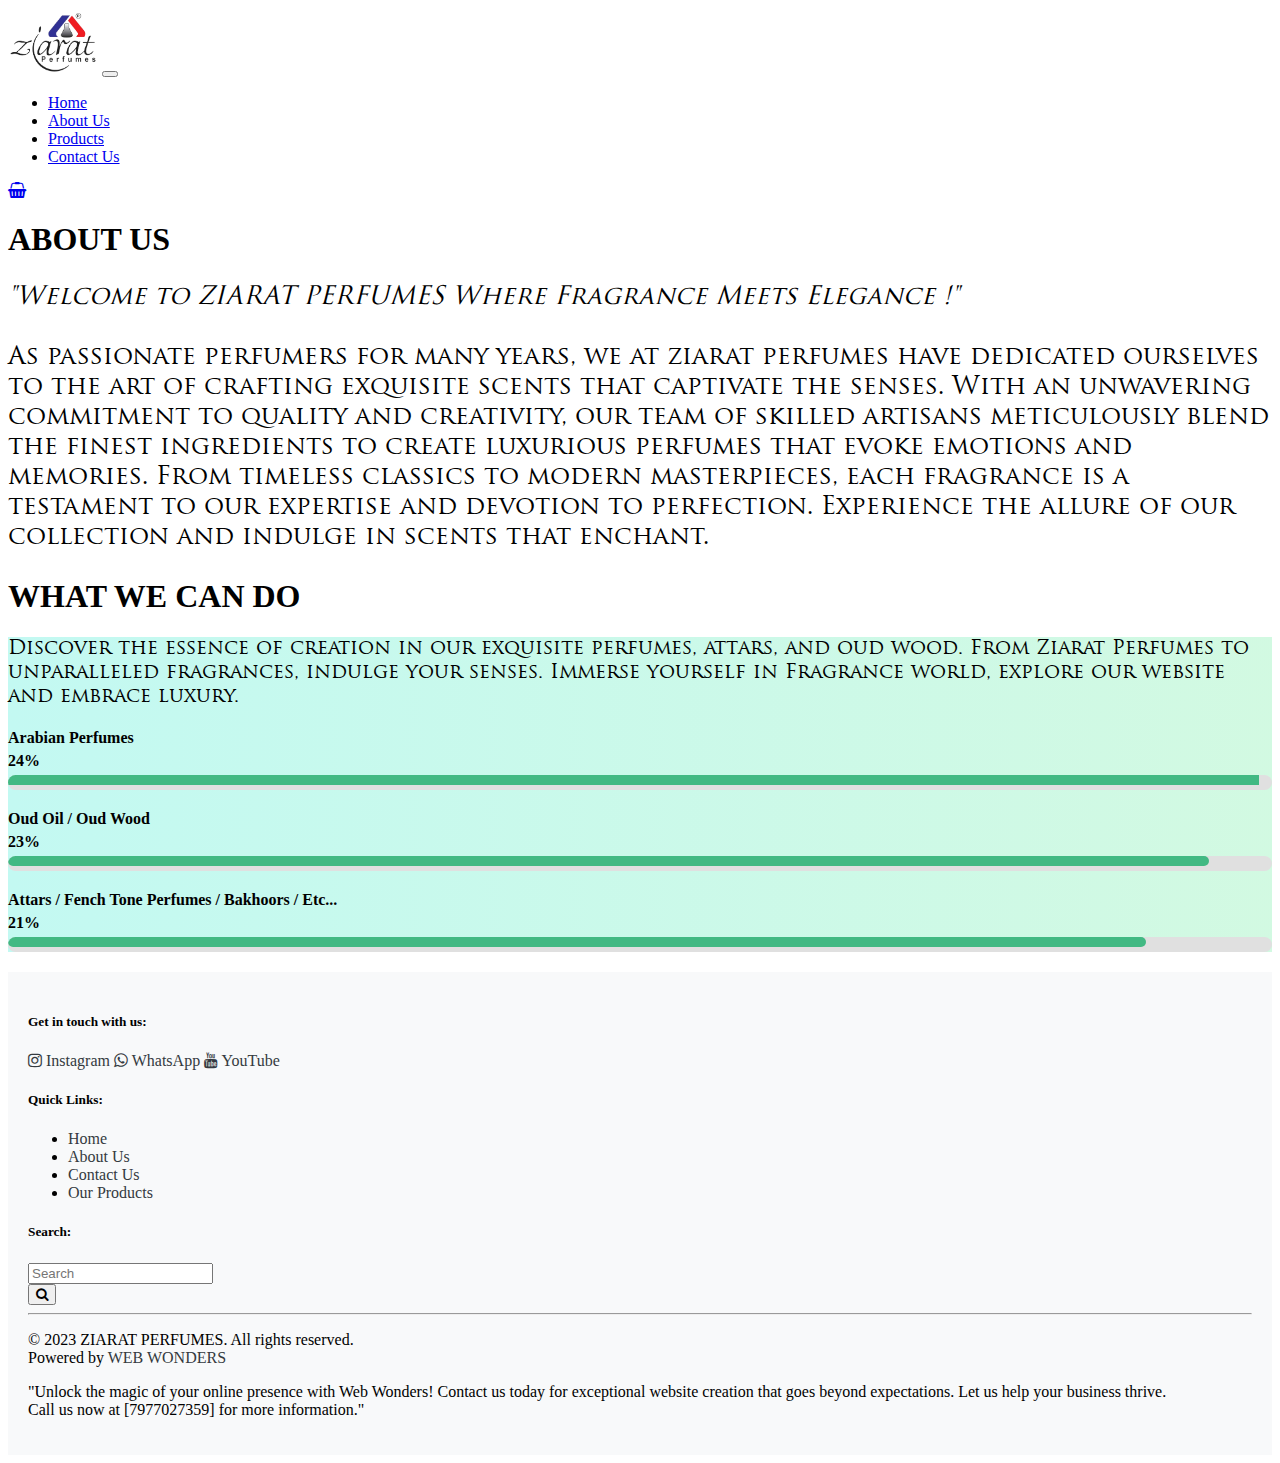
==== about-us.html @ c22915c9 "about us" ====
<!doctype html>
<html lang="en">

<head>
    <meta charset="utf-8">
    <meta name="viewport" content="width=device-width, initial-scale=1">
    <title>ABOUT US</title>
    <link href="https://cdn.jsdelivr.net/npm/bootstrap@5.2.3/dist/css/bootstrap.min.css" rel="stylesheet"
        integrity="sha384-rbsA2VBKQhggwzxH7pPCaAqO46MgnOM80zW1RWuH61DGLwZJEdK2Kadq2F9CUG65" crossorigin="anonymous">
    <link href="https://fonts.cdnfonts.com/css/trajan-pro" rel="stylesheet">
    <link rel="stylesheet" href="style-two.css">
    <link rel="stylesheet" href="style.css">

    <link rel="stylesheet" href="https://cdnjs.cloudflare.com/ajax/libs/font-awesome/4.7.0/css/font-awesome.min.css">
    <link rel="stylesheet" href="https://cdnjs.cloudflare.com/ajax/libs/animate.css/4.1.1/animate.min.css">
</head>

<body>

    <section class="container navbar-sec">
        <div class="navbar">
            <nav class="navbar navbar-expand-lg w-100">
                <div class="container-fluid">
                    <a class="navbar-brand" href="#"><img class="logo img-fluid" src="images/logo.png" alt="logo"></a>
                    <button class="navbar-toggler" type="button" data-bs-toggle="collapse" data-bs-target="#navbarText"
                        aria-controls="navbarText" aria-expanded="false" aria-label="Toggle navigation">
                        <span class="navbar-toggler-icon"></span>
                    </button>
                    <div class="collapse navbar-collapse" id="navbarText">
                        <ul class="navbar-nav me-auto mb-2 mx-auto mb-lg-0">
                            <li class="nav-item">
                                <a class="nav-link active mx-2" href="index.html">Home</a>
                            </li>
                            <li class="nav-item">
                                <a class="nav-link mx-2" href="about-us.html">About Us</a>
                            </li>
                            <li class="nav-item">
                                <a class="nav-link mx-2" href="#">Products</a>
                            </li>
                            <li class="nav-item">
                                <a class="nav-link mx-2" href="#">Contact Us</a>
                            </li>
                        </ul>
                        <span class="nav-item">
                            <a class="nav-link mx-0" href="#"> <i class="fa fa-shopping-basket"
                                    aria-hidden="true"></i></a>
                        </span>
                    </div>
                </div>
            </nav>
        </div>
    </section>


    <section class="container-fluid">
        <div class="about-us">
            <h1 class="title-abt text-center my-4">
                ABOUT US
            </h1>
            <div class="row g-0 bg-light">
                <div class="col-lg-12 ">
                    <p class="text-center about-us-text mx-5 pt-4">
                        <span class="tag-about-us"><i>"Welcome to ZIARAT PERFUMES Where Fragrance Meets Elegance
                                !"</i></span>
                        <br> <br>
                        As passionate perfumers for many years, we at ziarat perfumes have dedicated ourselves to
                        the art of crafting exquisite scents that captivate the senses. With an unwavering commitment to
                        quality and creativity, our team of skilled artisans meticulously blend the finest ingredients
                        to create luxurious perfumes that evoke emotions and memories. From timeless classics to modern
                        masterpieces, each fragrance is a testament to our expertise and devotion to perfection.
                        Experience the allure of our collection and indulge in scents that enchant.
                    </p>
                </div>
            </div>
    </section>

    <section class="container-fluid">
        <div class="what-we-sec">
            <h1 class="title-abt text-center my-4">WHAT WE CAN DO</h1>

            <div class="row">
                <div class="col-lg-12 phrase-2">
                    <p class="what-phrase mx-5 text-center mt-4">Discover the essence of creation in our exquisite
                        perfumes,
                        attars, and
                        oud wood. From Ziarat
                        Perfumes to unparalleled fragrances, indulge your senses. Immerse yourself in Fragrance
                        world, explore our website and embrace luxury.</p>
                    <div class="product mx-5">
                        <div class="d-flex justify-content-between">
                            <div class="product-name">Arabian Perfumes </div>
                            <div class="product-name number" id="targetNumber">0</div>

                        </div>
                        <div class="progress-bar">
                            <div class="progress" style="width: 99%;"></div>
                        </div>
                    </div>

                    <div class="product mx-5">
                        <div class="d-flex justify-content-between">
                            <div class="product-name">Oud Oil / Oud Wood </div>
                            <div class="product-name number-2" id="targetNumber-2">0</div>

                        </div>
                        <div class="progress-bar">
                            <div class="progress-2" style="width: 95%;"></div>
                        </div>
                    </div>

                    <div class="product mx-5">
                        <div class="d-flex justify-content-between">
                            <div class="product-name">Attars / Fench Tone Perfumes / Bakhoors / Etc... </div>
                            <div class="product-name number-3" id="targetNumber-3">0</div>

                        </div>
                        <div class="progress-bar">
                            <div class="progress-3" style="width: 90%;"></div>
                        </div>
                    </div>

                </div>
            </div>
        </div>
    </section>





    <footer class="footer bg-black text-white">
        <div class="container">
            <div class="row g-0 ">
                <div class="col-md-4">
                    <h5>Get in touch with us:</h5>
                    <a href="#" class="text-white mx-1"><i class="fa fa-instagram"></i> Instagram</a>
                    <a href="#" class="text-white mx-1"><i class="fa fa-whatsapp"></i> WhatsApp</a>
                    <a href="#" class="text-white mx-1"><i class="fa fa-youtube"></i> YouTube</a>
                </div>
                <div class="col-md-4">
                    <h5>Quick Links:</h5>
                    <ul class="list-unstyled">
                        <li><a class="text-white" href="index.html">Home</a></li>
                        <li><a class="text-white" href="about-us.html">About Us</a></li>
                        <li><a class="text-white" href="#">Contact Us</a></li>
                        <li><a class="text-white" href="#">Our Products</a></li>
                    </ul>
                </div>
                <div class="col-md-4">
                    <h5>Search:</h5>
                    <form>
                        <div class="input-group">
                            <input type="text" class="form-control" placeholder="Search">
                            <div class="input-group-append">
                                <button class="btn btn-outline-secondary" type="button">
                                    <i class="fa fa-search"></i>
                                </button>
                            </div>
                        </div>
                    </form>
                </div>
            </div>
            <hr>
            <div class="text-center">
                <p>&copy; 2023 ZIARAT PERFUMES. All rights reserved. <br> Powered by <a
                        href="https://meghanihamza.netlify.app/" class="text-success">WEB WONDERS</a></p>
                <p>"Unlock the magic of your online presence with Web Wonders! Contact us today for exceptional website
                    creation that goes beyond expectations. Let us help your business thrive. <br> Call us now at
                    [7977027359] for more information."</p>
            </div>
        </div>
    </footer>

    <script src="https://cdn.jsdelivr.net/npm/bootstrap@5.2.3/dist/js/bootstrap.bundle.min.js"
        integrity="sha384-kenU1KFdBIe4zVF0s0G1M5b4hcpxyD9F7jL+jjXkk+Q2h455rYXK/7HAuoJl+0I4"
        crossorigin="anonymous"></script>
    <script src="https://cdnjs.cloudflare.com/ajax/libs/jquery/3.6.0/jquery.min.js"
        integrity="sha512-894YE6QWD5I59HgZOGReFYm4dnWc1Qt5NtvYSaNcOP+u1T9qYdvdihz0PPSiiqn/+/3e7Jo4EaG7TubfWGUrMQ=="
        crossorigin="anonymous" referrerpolicy="no-referrer"></script>

    <script>
        $(document).ready(function () {
            var target = 99; // The target number (change as needed)
            var duration = 3000; // Animation duration in milliseconds

            $({ countNum: parseInt($('#targetNumber').text()) }).animate(
                { countNum: target },
                {
                    duration: duration,
                    easing: 'linear',
                    step: function () {
                        $('#targetNumber').text(Math.floor(this.countNum) + '%');
                    },
                    complete: function () {
                        $('#targetNumber').text(target + '%');
                    }
                }
            );
        });

        $(document).ready(function () {
            var target = 95; // The target number (change as needed)
            var duration = 3000; // Animation duration in milliseconds

            $({ countNum: parseInt($('#targetNumber-2').text()) }).animate(
                { countNum: target },
                {
                    duration: duration,
                    easing: 'linear',
                    step: function () {
                        $('#targetNumber-2').text(Math.floor(this.countNum) + '%');
                    },
                    complete: function () {
                        $('#targetNumber-2').text(target + '%');
                    }
                }
            );
        });

        $(document).ready(function () {
            var target = 90; // The target number (change as needed)
            var duration = 3000; // Animation duration in milliseconds

            $({ countNum: parseInt($('#targetNumber-3').text()) }).animate(
                { countNum: target },
                {
                    duration: duration,
                    easing: 'linear',
                    step: function () {
                        $('#targetNumber-3').text(Math.floor(this.countNum) + '%');
                    },
                    complete: function () {
                        $('#targetNumber-3').text(target + '%');
                    }
                }
            );
        });
    </script>

</body>
---- style-two.css ----
@font-face {
    font-family: "ChocolateBoxDecorative Regular";
    src: local("ChocolateBoxDecorative Regular"), url("fonts/C_BOX_D.woff") format("woff");
  }

  @font-face {
    font-family: 'Trajan Pro Regular';
    font-style: normal;
    font-weight: normal;
    src: local('Trajan Pro Regular'), url('fonts/TrajanPro-Regular.woff') format('woff');
  }


.about-us-text{

    font-family: 'Trajan Pro Regular';
    font-size: 25px;
}

.what-phrase{
    font-family: 'Trajan Pro Regular';
    font-size: 20px;
}

.phrase-2{
        background: linear-gradient(270deg, #fffab1, #c3f9f2);
        background-size: 400% 400%;
        -webkit-animation: AnimationName 30s ease infinite;
        -moz-animation: AnimationName 30s ease infinite;
        -o-animation: AnimationName 30s ease infinite;
        animation: AnimationName 30s ease infinite;
    }
    @-webkit-keyframes AnimationName {
        0%{background-position:0% 50%}
        50%{background-position:100% 50%}
        100%{background-position:0% 50%}
    }
    @-moz-keyframes AnimationName {
        0%{background-position:0% 50%}
        50%{background-position:100% 50%}
        100%{background-position:0% 50%}
    }
    @-o-keyframes AnimationName {
        0%{background-position:0% 50%}
        50%{background-position:100% 50%}
        100%{background-position:0% 50%}
    }
    @keyframes AnimationName {
        0%{background-position:0% 50%}
        50%{background-position:100% 50%}
        100%{background-position:0% 50%}
    }

.title-abt{
    font-family: fantasy;
}

.product {
    margin-bottom: 20px;
  }
  
  .product-name {
    font-weight: bold;
    margin-bottom: 5px;
  }
  
  .progress-bar {
    background-color: #e0e0e0;
    height: 15px;
    border-radius: 10px;
    overflow: hidden;
  }
  
  .progress {
    background-color: #42b983;
    height: 70%;
    width: 0;
    animation: progressAnimation 3s ease-out;
  }
  
  @keyframes progressAnimation {
    0% {
      width: 0;
    }
    100% {
      width: 99%;
    }
  }

  .progress-2 {
    background-color: #42b983;
    height: 70%;
    width: 0;
    animation: progressAnimation-2 3s ease-out;
    border-radius: 5px;
  }

  @keyframes progressAnimation-2 {
    0% {
      width: 0;
    }
    100% {
      width: 95%;
    }
  }


  .progress-3 {
    background-color: #42b983;
    height: 70%;
    width: 0;
    animation: progressAnimation-3 3s ease-out;
    border-radius: 5px;
  }

  @keyframes progressAnimation-3 {
    0% {
      width: 0;
    }
    100% {
      width: 90%;
    }
  }


  @media only screen  and (max-width: 790px) {
    .about-us-text {
        font-size: 14px;
    }

    .what-phrase{
        font-size: 14px;
    }
  }
---- style.css ----
@import url('https://fonts.cdnfonts.com/css/trajan-pro');

.logo{
    width: 10vh;
}

@font-face {
    font-family: "ChocolateBoxDecorative Regular";
    src: local("ChocolateBoxDecorative Regular"), url("fonts/C_BOX_D.woff") format("woff");
  }

  @font-face {
    font-family: 'Trajan Pro Regular';
    font-style: normal;
    font-weight: normal;
    src: local('Trajan Pro Regular'), url('fonts/TrajanPro-Regular.woff') format('woff');
  }

.bg-img{
    background-image: url("images/banner-img.jpg");
  background-repeat: no-repeat;
  background-position: center;
  background-size: cover;
  height: 70vh;
  width: auto;
}

.bg-img-2{
  background-image: url("images/bannae-img-2.jpg");
background-repeat: no-repeat;
background-position: center;
background-size: cover;
height: 70vh;
width: auto;
}

.bg-img-3{
  background-image: url("images/bg-img-3.jpg");
background-repeat: no-repeat;
background-position: center;
background-size: cover;
height: 70vh;
width: auto;
}


/* .bg-img-collection{
  background-image: url("images/bg-4.jpg");
  background-repeat: no-repeat;
  background-position: center;
  background-size: cover;
  height: 70vh;
width: 201vh;
} */

.perfumes-slogan,.perfumes-slogan-arrow{
    color: rgb(174, 0, 255);
    padding-top: 25vh;
    font-family: "ChocolateBoxDecorative Regular";
    font-weight: bold;
    font-size: 4vh;
    text-align: justify;
}

.text-collection{
  font-family: "ChocolateBoxDecorative Regular";
  font-size: 34.5px;
text-align: center;
color:rgb(24, 0, 182);
}

.btn-view-collection{
  font-size: 18px;
  font-family: "Trajan Pro Regular";
}

.img-collection-2{
  height: 338px;
  width: 633px;
  /* border: 5px solid blue; */
}

.card-collection{
  background-color:#00b8f5;
  width:auto;
  height: 338px;

}

/* 
.perfumes-slogan-2,.perfumes-slogan-arrow{
margin-left: 170px;

  } */

.perfumes-slogan-arrow{
    padding-top: 1vh;
    color: rgb(0, 130, 144);
    font-size: 3vh;
    /* margin-left: 250px; */

    
  }

  .perfumes-slogan-two,.perfumes-slogan-arrow-2{
    color: rgb(0, 93, 126);
    padding-top: 25vh;
    font-family: "ChocolateBoxDecorative Regular";
    font-weight: bold;
    font-size: 4vh;
    /* margin-left: 5px; */
    /* text-align: center; */
}

/* .perfumes-slogan-2-1,.perfumes-slogan-arrow-2{
  margin-left: 5px;

  } */

.perfumes-slogan-arrow-2{
    padding-top: 1vh;
    color: rgb(46, 0, 144);
    font-size: 3vh;
    /* margin-left: 250px; */
}

.perfumes-slogan-three{
color: rgb(0 126 38);
  padding-top :12vh;
  font-family: "ChocolateBoxDecorative Regular";
  font-weight: bold;
  font-size: 25px;
  font-size: 3vh;

  /* margin-left: 5px; */
  /* padding-right: 80px; */
  /* text-align: center; */
}

.perfumes-slogan-arrow-3{
  padding-top: 1vh;
  color:rgb(107, 61, 1) ;
  font-size: 3vh;
  /* margin-left: 250px; */
  font-family: "ChocolateBoxDecorative Regular";
  font-weight: bold;

  
}

.perfume-img-1{
  width:51vh;
}

.perfume-img-2{
  width:51vh;
}

.collection-text{
  font-family: "Trajan Pro Regular";
  text-decoration: solid;
  font-size: 29px;
  text-align: center;       
  /* margin-top: 18px;*/
  color: blueviolet;
}

.collection-text-2{
  font-family: "Trajan Pro Regular";
  text-decoration: solid;
  font-size: 22px;
  text-align: center;       
  /* margin-top: 18px;*/
 color: burlywood;
}

.bakhoor-image{
  width:51vh;

}

.cards-sec-2{
  padding: 0px;
}

.card-perfume{
  background-color: rgb(66, 255, 236);
  height: 254px;
  width: 51vh;
}

.card-perfume-2{
  background-color: rgb(123, 66, 255);
  width: 379px; height: 254px;
}

.text-brands{
  font-size: 35px;
  text-align: center;
  color: rgb(0, 14, 39);
  margin-top: 25px;
  font-family:'Gill Sans', 'Gill Sans MT', Calibri, 'Trebuchet MS', sans-serif;
  margin-top: 20px;
  margin-bottom: 20px;
}

.text-arabic-brand{
  font-size: 35px;
  text-align: center;
  color: rgb(0, 14, 39);
  margin-top: 25px;
  font-family:'Gill Sans', 'Gill Sans MT', Calibri, 'Trebuchet MS', sans-serif;
  margin-top: 30px;
  margin-bottom: 20px;
}

.brand-logo-1,.brand-logo-2{
  width: 30vh;
  border-image: linear-gradient(#d43cf6, #ff8800) 30;
  border-width: 4px;
  border-style: solid;
  height: 226px;
  padding: 10px;
}

.brand-logo-3{
  width: 30vh;
  border-image: linear-gradient(#d43cf6, #ff8800) 30;
  border-width: 4px;
  border-style: solid;
  padding: 10px;
}


.product-card {
  width: 284px;
  position: relative;
}

.card-product-body{
  height: 400px;
  background: linear-gradient(-45deg, #8d2dfb, #33eb98, rgb(241, 248, 144), #f6bb83);
	background-size: 400% 400%;
	animation: gradient 15s ease infinite;
}

@keyframes gradient {
	0% {
		background-position: 0% 50%;
	}
	50% {
		background-position: 100% 50%;
	}
	100% {
		background-position: 0% 50%;
	}
}
  

.lailatul-ziarat-card{
  height: 400px;
	background: linear-gradient(-45deg, #22eb9e, #f190b6, #a8e8ff, #adffec);
	background-size: 400% 400%;
	animation: gradient 15s ease infinite;
}


@keyframes gradient {
	0% {
		background-position: 0% 50%;
	}
	50% {
		background-position: 100% 50%;
	}
	100% {
		background-position: 0% 50%;
	}
}


.oud-kalakasi{
  height: 400px;
  background: linear-gradient(-45deg, #fff374, #b7f190, #ffa9a8, #ffadca);
	background-size: 400% 400%;
	animation: gradient 15s ease infinite;
}

.shaikha-card{
  height: 400px;
  background: linear-gradient(-45deg, #ff6f6f, #90a5f1, #db3ae09c, #fb6464);
	background-size: 400% 400%;
	animation: gradient 15s ease infinite;
}

.product-card .card-img {
  position: absolute;
  top: 205px;
  left: 7%;
  width: 240px;
  height: 30vh;
}

.arabic-title{
  font-family:system-ui, -apple-system, BlinkMacSystemFont, 'Segoe UI', Roboto, Oxygen, Ubuntu, Cantarell, 'Open Sans', 'Helvetica Neue', sans-serif;
  color: #009797;
}

.title-salamah{
font-family:Impact, Haettenschweiler, 'Arial Narrow Bold', sans-serif;
font-size: 25px;
color: rgb(0, 95, 71);
}

.lailat-title{
  font-family:Impact, Haettenschweiler, 'Arial Narrow Bold', sans-serif;
  font-size: 25px;
  color: rgb(0, 51, 95);
}

.shaikha-title{
  font-family:Impact, Haettenschweiler, 'Arial Narrow Bold', sans-serif;
  font-size: 25px;
  color: rgb(60, 0, 82);
}

.arabic-shaikha{
  font-family:system-ui, -apple-system, BlinkMacSystemFont, 'Segoe UI', Roboto, Oxygen, Ubuntu, Cantarell, 'Open Sans', 'Helvetica Neue', sans-serif;
 color:rgb(38, 0, 41);
}

.kalakasi-title{
  font-family:Impact, Haettenschweiler, 'Arial Narrow Bold', sans-serif;
  font-size: 25px;
  color: rgb(124, 34, 34);
}
 
.kalakasi-arabic{
  font-family:system-ui, -apple-system, BlinkMacSystemFont, 'Segoe UI', Roboto, Oxygen, Ubuntu, Cantarell, 'Open Sans', 'Helvetica Neue', sans-serif;
  color:rgb(101, 72, 26);
}

.arabic-lailat{
  font-family:system-ui, -apple-system, BlinkMacSystemFont, 'Segoe UI', Roboto, Oxygen, Ubuntu, Cantarell, 'Open Sans', 'Helvetica Neue', sans-serif;
 color:darkslateblue;
}

.qty-text{
  font-family: Impact, Haettenschweiler, 'Arial Narrow Bold', sans-serif;
  font-size: 16px;
}

.card-text-2{
  font-family: Impact, Haettenschweiler, 'Arial Narrow Bold', sans-serif;
  font-size: 20px;
  color:rgb(153, 143, 0);
}

.arabic-qty{
  font-family:system-ui, -apple-system, BlinkMacSystemFont, 'Segoe UI', Roboto, Oxygen, Ubuntu, Cantarell, 'Open Sans', 'Helvetica Neue', sans-serif;

}

.arabic-price{
  font-family:system-ui, -apple-system, BlinkMacSystemFont, 'Segoe UI', Roboto, Oxygen, Ubuntu, Cantarell, 'Open Sans', 'Helvetica Neue', sans-serif;
color: rgb(0, 55, 182);
}

.quote-perfumes{
  margin-top: 70px;
  font-size: 18px;
  text-align: center;
  font-family: "Trajan Pro Regular";
  color:#8d2dfb;
  border: 5px solid violet;
  padding: 10px;
  border-top-left-radius: 25px;
  border-bottom-right-radius: 25px;

}

.owl-nav{
  text-align: center;
  font-size: 20;
  position: absolute;
  text-align: center;
  top: 460px;
  display: flex;
  justify-content: flex-end;
  width: 100%;
}


.owl-carousel .owl-nav button.owl-next,
 .owl-carousel .owl-nav button.owl-prev{
  border: 2px solid rgb(255, 153, 0);
  background-color:aliceblue;
  border-radius: 30%;
  height: 50px;
  width: 50px;
  margin: 10px 5px;
  color: rgb(11, 129, 0);
  font-size: 30px;
}


.owl-dots {
  text-align: center;
  justify-content: space-between;
}
.owl-dots button.owl-dot.active span,
.owl-dots button.owl-dot:hover span {
  background-color: #feae00;
  border-radius: 20%;
  height: 11px;
  width: 12px;
  position: absolute;
  top: 1px;
  left: 1px;
}
.owl-dots button.owl-dot {
  border: 1px solid gray;
  background: white;
  border-radius: 20%;
  height: 16px;
  width: 16px;
  position: relative;
  top: -62px;
  margin: 10px;
}


.footer {
  background-color: #f8f9fa;
  padding: 20px;
}
.footer a {
    color: #343a40;
    text-decoration: none;
}
.footer a:hover {
    color: #007bff;
}
  

/* .brand-logo-2{
  width: 50vh;
} */



/* 
@media only screen and  (max-width:760px){
  .bg-img{
    background-image: url("images/banner-img.jpg");
  background-repeat: no-repeat;
  background-position: center;
  background-size: cover;
  height: 33vh;
  width: 80vh;
}
} */


/* Mobile devices (portrait and landscape) */
@media only screen  and (max-width: 790px) {
  body {
    font-size: 14px;
  }
  .bg-img{
    background-image: url("images/banner-img.jpg");
  background-repeat: no-repeat;
  background-position: center;
  background-size: cover;
  height: 33vh;
  width: 55vh;
}

.bg-img-2{
  background-image: url("images/bannae-img-2.jpg");
background-repeat: no-repeat;
background-position: center;
background-size: cover;
height: 33vh;
width: auto;
}

.bg-img-3{
  background-image: url("images/bg-img-3-mob.jpg");
background-repeat: no-repeat;
background-position: center;
background-size: cover;
height: 33vh;
width: auto;
}

.perfumes-slogan,.perfumes-slogan-arrow{
  color: rgb(174, 0, 255);
  padding-top: 14vh;
  font-family: "ChocolateBoxDecorative Regular";
  font-weight: bold;
  /* margin-left: 10px; */
  font-size: 10PX;
  text-align: justify;
}


.perfumes-slogan-2,.perfumes-slogan-arrow{
margin-left: 40px;

}

.perfumes-slogan-arrow{
  padding-top:0px;
  color: rgb(0, 130, 144);
  font-size: 8px;
  /* margin-left: 49px; */

  
}

.perfumes-slogan-two,.perfumes-slogan-arrow-2{
  color: rgb(0, 93, 126);
  padding-top: 14vh;
  font-family: "ChocolateBoxDecorative Regular";
  font-weight: bold;
  font-size: 11px;
  /* margin-left: 5px; */
  /* text-align: center; */
}


.perfumes-slogan-arrow-2{
  padding-top: 0px;
  color: rgb(46, 0, 144);
  font-size: 8px;
  /* margin-left: 49px; */
}

.perfumes-slogan-three{
color: rgb(0 126 38);
padding-top :1vh;
font-family: "ChocolateBoxDecorative Regular";
font-weight: bold;
font-size: 10px;
/* margin-left: 55px; */
/* padding-right: 80px; */
/* text-align: center; */
}

.perfumes-slogan-arrow-3{
padding-top: 0px;
color:rgb(107, 61, 1) ;
font-size: 8px;
/* margin-left: 250px; */
font-family: "ChocolateBoxDecorative Regular";
font-weight: bold;
}

.logo{
  width: 6vh;
}

.collection-text{
  font-size: 9px;
  margin-top: 0px;
}

.collection-text-2{
  font-size: 8px;
  margin-top: 0px;
  padding: 0px;
}

.btn-1,.btn-2{
  font-size: 5px;
  margin-top: 2px;
  padding: 3px;
}


.perfume-img-1,.perfume-img-2,.bakhoor-image{
  height: 145px;
}

.card-perfume,.card-perfume-2{
  width: auto;
  height: auto;
} 

.brand-logo-1,.brand-logo-2,.brand-logo-3{
  margin: 10px;
}

.product-card {
  width: 284px;
  margin-top: 93px;
  position: relative;
}

.product-card-1{
  margin-top: 0px;
}

.quote-perfumes{
  font-size: 10px;
  margin-top: 96px;
}

.owl-dots button.owl-dot {
  border: 1px solid gray;
  background: white;
  border-radius: 20%;
  height: 11px;
  width: 11px;
  position: relative;
  top: -24px;
  margin: 10px;
}

.owl-dots button.owl-dot.active span, .owl-dots button.owl-dot:hover span {
  background-color: #feae00;
  border-radius: 20%;
  height: 7px;
  width: 7px;
  position: absolute;
  top: 1px;
  left: 1px;

}

.owl-nav{
  visibility: hidden;
  /* top: 250px; */
}


.arabic-title{
  font-family:system-ui, -apple-system, BlinkMacSystemFont, 'Segoe UI', Roboto, Oxygen, Ubuntu, Cantarell, 'Open Sans', 'Helvetica Neue', sans-serif;
  color: #009797;
}

.title-salamah{
font-family:Impact, Haettenschweiler, 'Arial Narrow Bold', sans-serif;
font-size: 25px;
color: rgb(0, 95, 71);
}

.lailat-title{
  font-family:Impact, Haettenschweiler, 'Arial Narrow Bold', sans-serif;
  font-size: 25px;
  color: rgb(0, 51, 95);
}

.shaikha-title{
  font-family:Impact, Haettenschweiler, 'Arial Narrow Bold', sans-serif;
  font-size: 25px;
  color: rgb(60, 0, 82);
}

.arabic-shaikha{
  font-family:system-ui, -apple-system, BlinkMacSystemFont, 'Segoe UI', Roboto, Oxygen, Ubuntu, Cantarell, 'Open Sans', 'Helvetica Neue', sans-serif;
 color:rgb(38, 0, 41);
}

.kalakasi-title{
  font-family:Impact, Haettenschweiler, 'Arial Narrow Bold', sans-serif;
  font-size: 25px;
  color: rgb(124, 34, 34);
}
 
.kalakasi-arabic{
  font-family:system-ui, -apple-system, BlinkMacSystemFont, 'Segoe UI', Roboto, Oxygen, Ubuntu, Cantarell, 'Open Sans', 'Helvetica Neue', sans-serif;
  color:rgb(101, 72, 26);
}

.arabic-lailat{
  font-family:system-ui, -apple-system, BlinkMacSystemFont, 'Segoe UI', Roboto, Oxygen, Ubuntu, Cantarell, 'Open Sans', 'Helvetica Neue', sans-serif;
 color:darkslateblue;
}

.owl-carousel .owl-nav button.owl-next, .owl-carousel .owl-nav button.owl-prev {
  border: 2px solid rgb(255, 153, 0);
  background-color: aliceblue;
  border-radius: 30%;
  height: 20px;
  width: 20px;
  margin: 23px 4px;
  color: rgb(11, 129, 0);
  font-size: 10px;
}
}

/* Tablets and larger devices (portrait and landscape) */
/* @media only screen and (min-width: 1080px) {
  
  .bg-img{
    background-image: url("images/banner-img.jpg");
  background-repeat: no-repeat;
  background-position: center;
  background-size: cover;
  height: 24vh;
  width: 70vh;
}

.bg-img-2{
  background-image: url("images/bannae-img-2.jpg");
background-repeat: no-repeat;
background-position: center;
background-size: cover;
height: 24vh;
width: 70vh;
}

.bg-img-3{
  background-image: url("images/bg-img-3.jpg");
background-repeat: no-repeat;
background-position: center;
background-size: cover;
height: 24vh;
width: 70vh;
}

.perfumes-slogan,.perfumes-slogan-arrow{
  color: rgb(174, 0, 255);
  padding-top: 10vh;
  font-family: "ChocolateBoxDecorative Regular";
  font-weight: bold;
  margin-left: 10px;
  font-size: 18PX;
  text-align: justify;
}


.perfumes-slogan-2,.perfumes-slogan-arrow{
margin-left: 110px;

}

.perfumes-slogan-arrow{
  padding-top:0px;
  color: rgb(0, 130, 144);
  font-size: 18px;
  margin-left: 125px;

  
}

.perfumes-slogan-two,.perfumes-slogan-arrow-2{
  color: rgb(0, 93, 126);
  padding-top: 10vh;
  font-family: "ChocolateBoxDecorative Regular";
  font-weight: bold;
  font-size: 18px;
  margin-left: 5px;

}

.perfumes-slogan-2-1,.perfumes-slogan-arrow-2{
margin-left: 5px;

}

.perfumes-slogan-arrow-2{
  padding-top: 0px;
  color: rgb(46, 0, 144);
  font-size: 18px;
  margin-left: 110px;
}

.perfumes-slogan-three{
color: rgb(0 126 38);
padding-top :3vh;
font-family: "ChocolateBoxDecorative Regular";
font-weight: bold;
font-size: 15px;
margin-left: 55px;
padding-right: 80px;
}

.perfumes-slogan-arrow-3{
padding-top: 0px;
color:rgb(107, 61, 1) ;
font-size: 15px;
font-family: "ChocolateBoxDecorative Regular";
font-weight: bold;
}


  body {
    font-size: 16px;
  }
} */
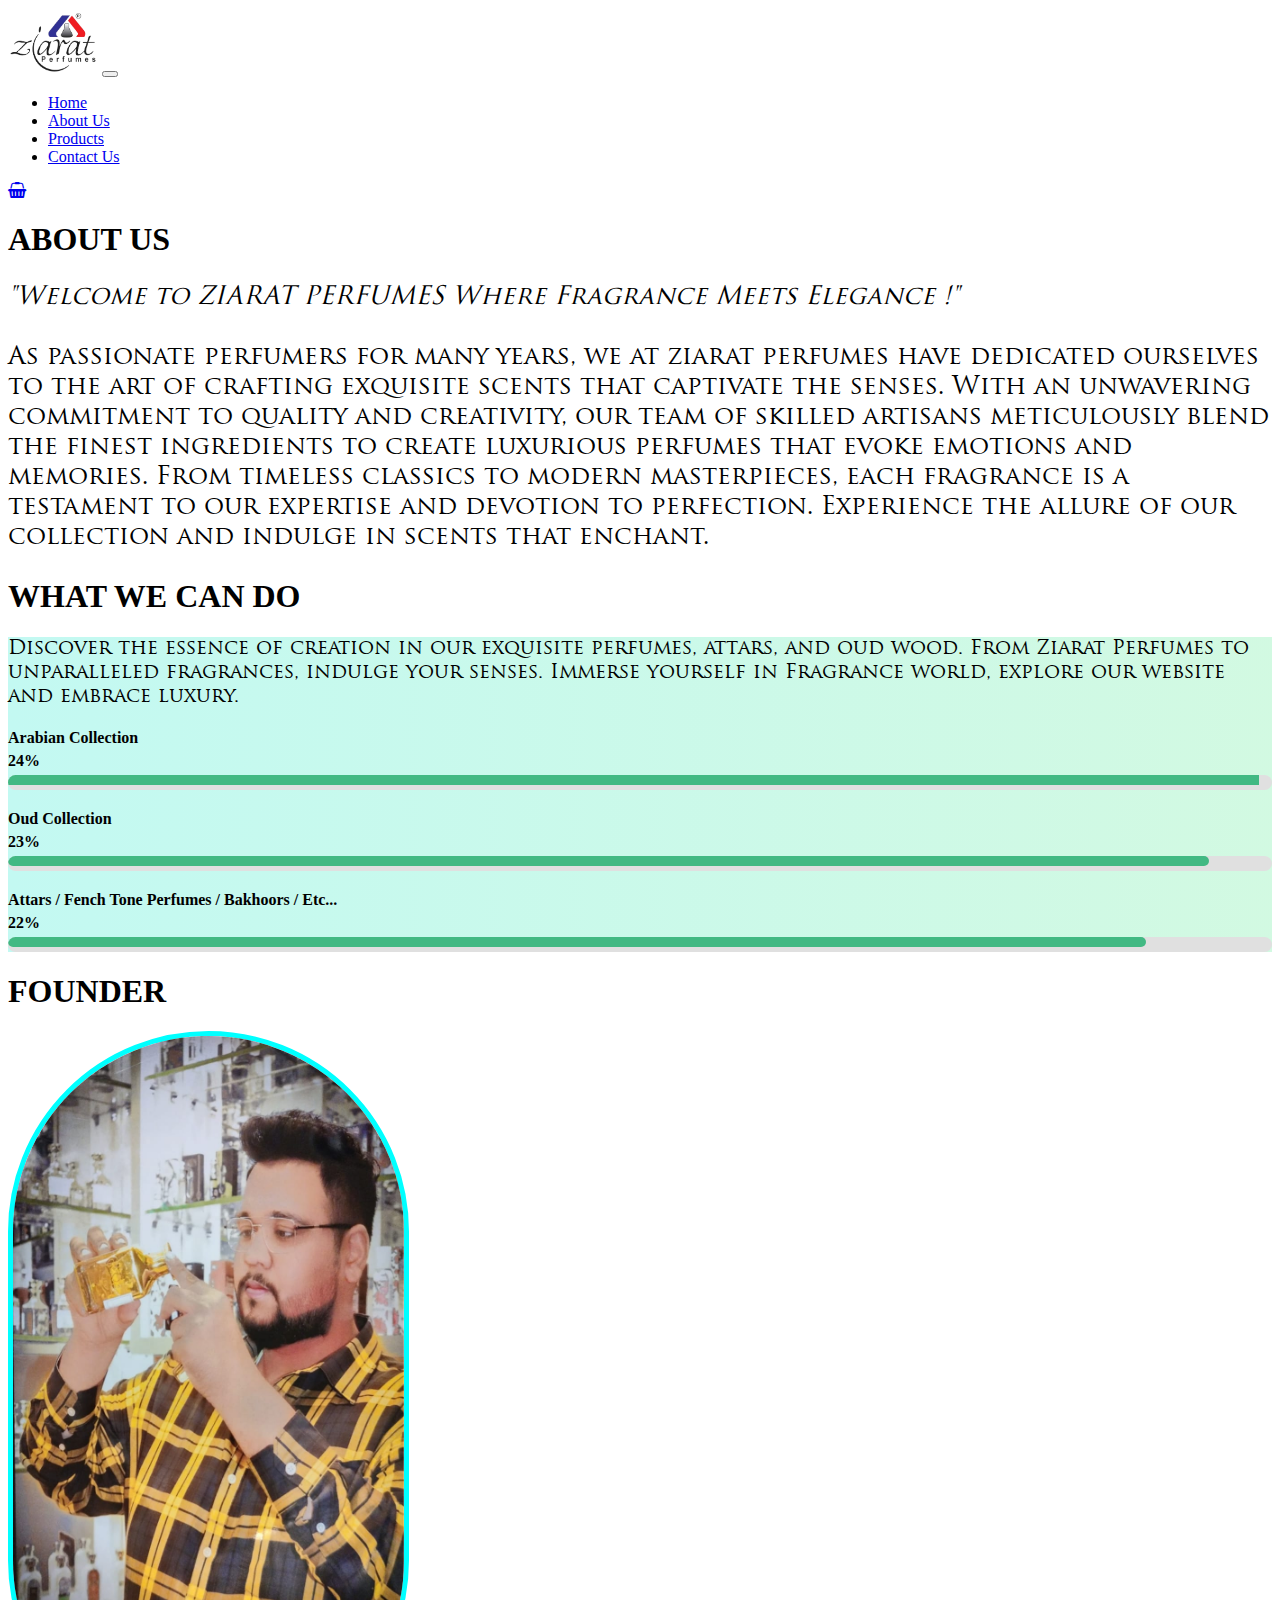
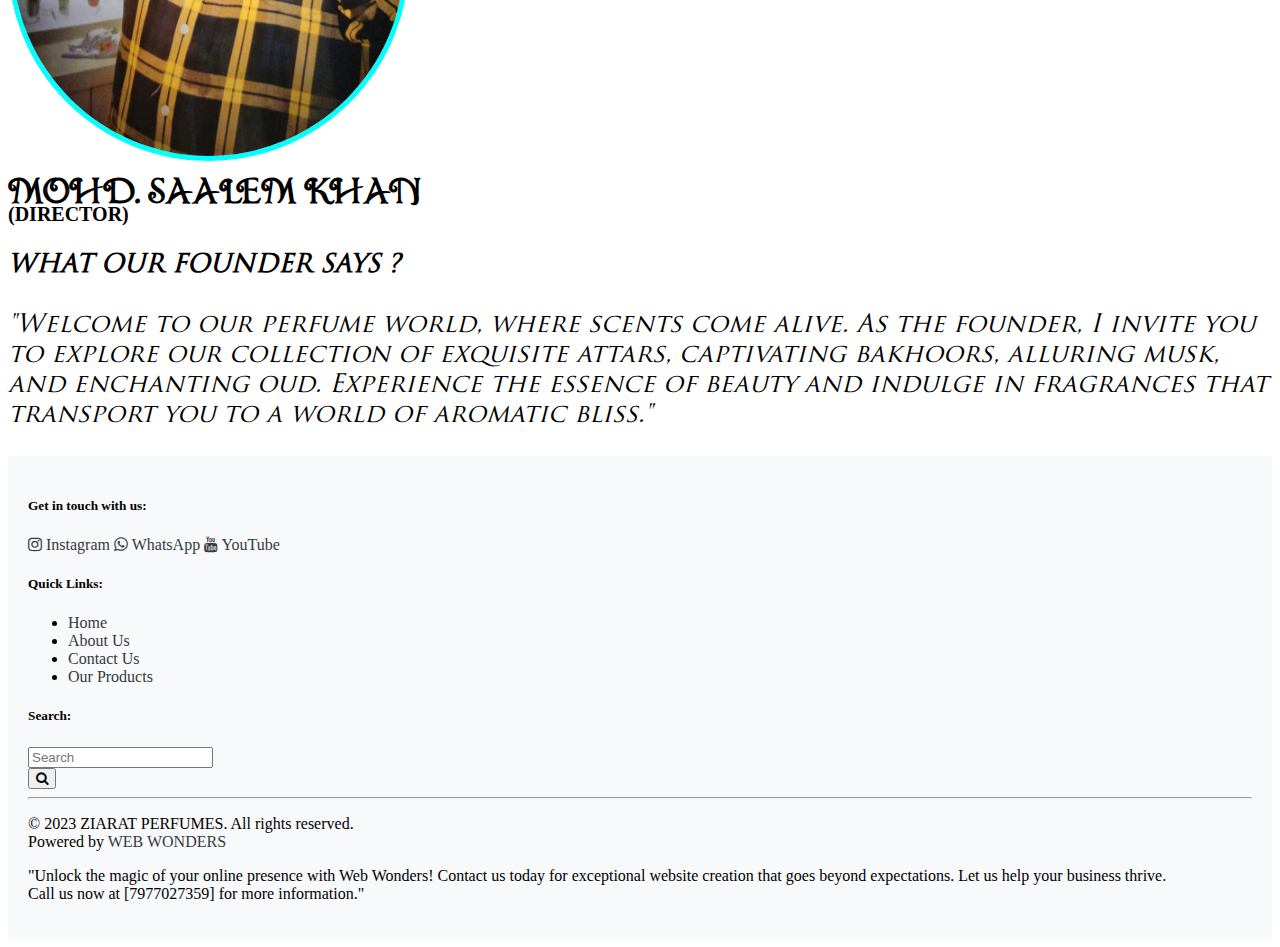
==== commit 582bcf7d: "abt-us complete" ====
--- a/about-us.html
+++ b/about-us.html
@@ -88,7 +88,7 @@
                         world, explore our website and embrace luxury.</p>
                     <div class="product mx-5">
                         <div class="d-flex justify-content-between">
-                            <div class="product-name">Arabian Perfumes </div>
+                            <div class="product-name">Arabian Collection </div>
                             <div class="product-name number" id="targetNumber">0</div>
 
                         </div>
@@ -99,7 +99,7 @@
 
                     <div class="product mx-5">
                         <div class="d-flex justify-content-between">
-                            <div class="product-name">Oud Oil / Oud Wood </div>
+                            <div class="product-name">Oud Collection </div>
                             <div class="product-name number-2" id="targetNumber-2">0</div>
 
                         </div>
@@ -124,6 +124,29 @@
         </div>
     </section>
 
+    <section class="container founders">
+        <h1 class="title-abt text-center my-3">FOUNDER</h1>
+        <div class="row  align-items-center">
+            <div class="col-lg-6 text-center">
+                <img src="images/saalem.jpg" class="img-founder  img-fluid" alt="">
+                <h1 class="name-founder my-4">MOHD. SAALEM KHAN <br> <span class="director-text"> (DIRECTOR)
+                    </span></h1>
+            </div>
+            <div class="col-lg-6">
+                <p class="founder-phrase text-center">
+                    <span class="tag-about-us mb-5"><i> <b> WHAT OUR FOUNDER SAYS ?</b> </i> <br> <br></span>
+                    <i> "Welcome to our perfume world, where scents come alive. As
+                        the
+                        founder, I invite you to
+                        explore our
+                        collection of exquisite attars, captivating bakhoors, alluring musk, and enchanting oud.
+                        Experience
+                        the essence of beauty and indulge in fragrances that transport you to a world of aromatic
+                        bliss."</i>
+                </p>
+            </div>
+        </div>
+    </section>
 
 
 
--- a/style-two.css
+++ b/style-two.css
@@ -12,10 +12,25 @@
 
 
 .about-us-text{
-
     font-family: 'Trajan Pro Regular';
     font-size: 25px;
 }
+
+.founder-phrase{
+    font-family: 'Trajan Pro Regular';
+    font-size: 25px;
+}
+
+.director-text{
+    font-family:'Times New Roman', Times, serif;
+    font-size: 20px;
+}
+
+.name-founder{
+    font-family: "ChocolateBoxDecorative Regular";
+    font-size: 30px;
+}
+
 
 .what-phrase{
     font-family: 'Trajan Pro Regular';
@@ -122,6 +137,18 @@
     }
   }
 
+  .img-founder{
+    width: auto;
+    height: 80vh;
+    border-radius: 300px;
+    border: 5px solid cyan;
+  }
+
+  .img-founder:hover{
+    height: 85vh;
+    border: 5px solid violet;
+
+  }
 
   @media only screen  and (max-width: 790px) {
     .about-us-text {
@@ -131,5 +158,10 @@
     .what-phrase{
         font-size: 14px;
     }
+
+    .founder-phrase{
+        font-size: 20px;
+    }
   }
-  +  
+
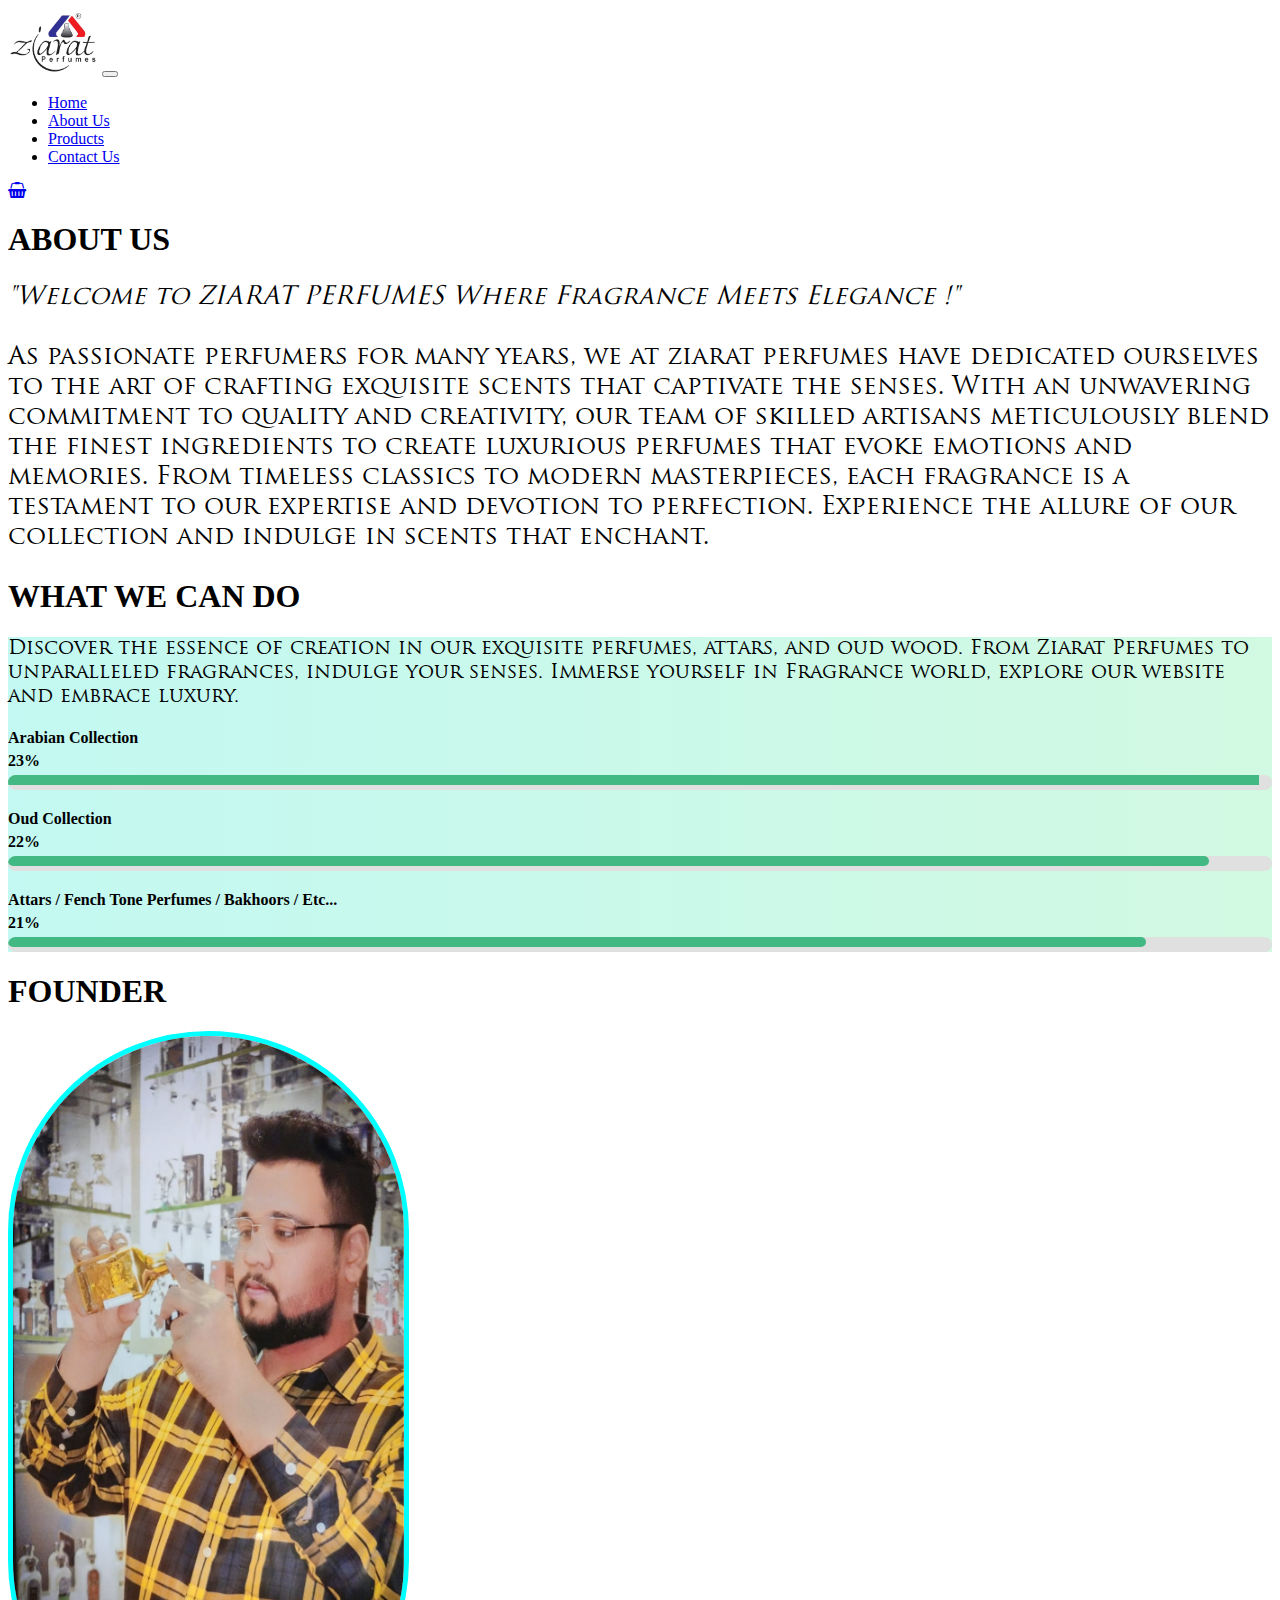
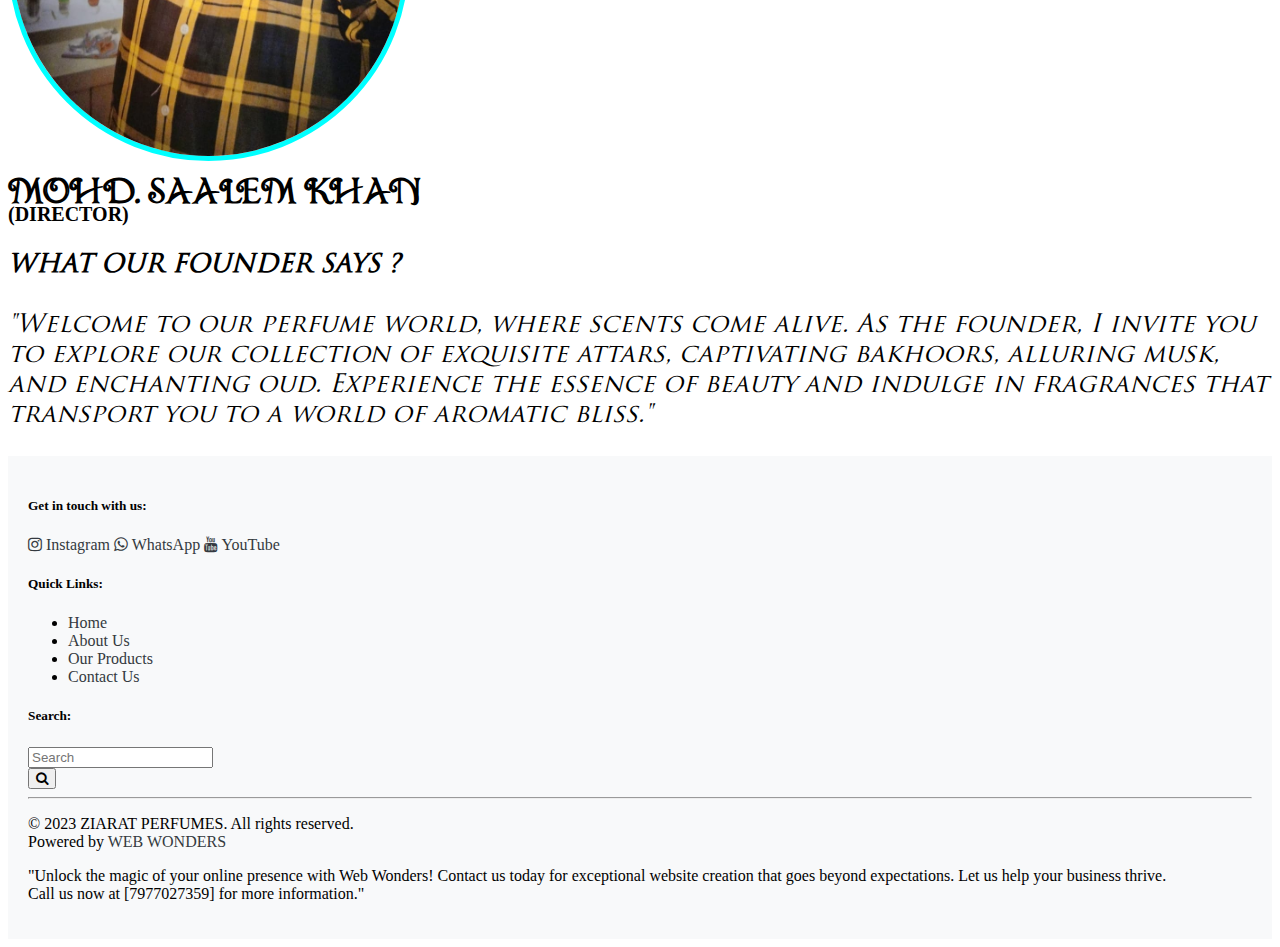
==== commit eff9adaf: "our products page" ====
--- a/about-us.html
+++ b/about-us.html
@@ -35,7 +35,7 @@
                                 <a class="nav-link mx-2" href="about-us.html">About Us</a>
                             </li>
                             <li class="nav-item">
-                                <a class="nav-link mx-2" href="#">Products</a>
+                                <a class="nav-link mx-2" href="product.html">Products</a>
                             </li>
                             <li class="nav-item">
                                 <a class="nav-link mx-2" href="#">Contact Us</a>
@@ -148,25 +148,25 @@
         </div>
     </section>
 
-
-
-
     <footer class="footer bg-black text-white">
         <div class="container">
             <div class="row g-0 ">
                 <div class="col-md-4">
                     <h5>Get in touch with us:</h5>
-                    <a href="#" class="text-white mx-1"><i class="fa fa-instagram"></i> Instagram</a>
-                    <a href="#" class="text-white mx-1"><i class="fa fa-whatsapp"></i> WhatsApp</a>
-                    <a href="#" class="text-white mx-1"><i class="fa fa-youtube"></i> YouTube</a>
+                    <a href="https://www.instagram.com/ziarat_for_oud/?hl=en" class="text-white mx-1"><i
+                            class="fa fa-instagram"></i> Instagram</a>
+                    <a href="https://api.whatsapp.com/send?phone=919619000488&msg=hi" class="text-white mx-1"><i
+                            class="fa fa-whatsapp"></i> WhatsApp</a>
+                    <a href="https://www.youtube.com/@ziaratperfumer2482" class="text-white mx-1"><i
+                            class="fa fa-youtube"></i> YouTube</a>
                 </div>
                 <div class="col-md-4">
                     <h5>Quick Links:</h5>
                     <ul class="list-unstyled">
                         <li><a class="text-white" href="index.html">Home</a></li>
                         <li><a class="text-white" href="about-us.html">About Us</a></li>
+                        <li><a class="text-white" href="product.html">Our Products</a></li>
                         <li><a class="text-white" href="#">Contact Us</a></li>
-                        <li><a class="text-white" href="#">Our Products</a></li>
                     </ul>
                 </div>
                 <div class="col-md-4">
@@ -186,7 +186,7 @@
             <hr>
             <div class="text-center">
                 <p>&copy; 2023 ZIARAT PERFUMES. All rights reserved. <br> Powered by <a
-                        href="https://meghanihamza.netlify.app/" class="text-success">WEB WONDERS</a></p>
+                        href="https://meghanihamza.netlify.app/" class="text-warning text-bold">WEB WONDERS</a></p>
                 <p>"Unlock the magic of your online presence with Web Wonders! Contact us today for exceptional website
                     creation that goes beyond expectations. Let us help your business thrive. <br> Call us now at
                     [7977027359] for more information."</p>
--- a/style-two.css
+++ b/style-two.css
@@ -147,8 +147,9 @@
   .img-founder:hover{
     height: 85vh;
     border: 5px solid violet;
+    box-shadow: 0 0 100px rgb(253, 106, 130); 
+  }
 
-  }
 
   @media only screen  and (max-width: 790px) {
     .about-us-text {
--- a/style.css
+++ b/style.css
@@ -440,6 +440,19 @@
 .footer a:hover {
     color: #007bff;
 }
+
+.bg-2-perfume:hover,.img-collection-2:hover{
+  box-shadow: 0 0 100px cyan; 
+  border: 3px solid cyan;
+}
+
+.brand-logo-1:hover,.brand-logo-2:hover,.brand-logo-3:hover{
+  box-shadow: 0 0 100px rgb(223, 104, 233); 
+  /* border: 3px solid cyan; */
+}
+
+
+
   
 
 /* .brand-logo-2{
@@ -447,18 +460,24 @@
 } */
 
 
-
 /* 
-@media only screen and  (max-width:760px){
-  .bg-img{
-    background-image: url("images/banner-img.jpg");
-  background-repeat: no-repeat;
-  background-position: center;
-  background-size: cover;
-  height: 33vh;
-  width: 80vh;
-}
+@media only screen and (orientation: landscape) {
+  .card-collection{
+    width: auto;
+    height: 65vh;
+  }  
+
+  .bg-2-perfume,.img-collection-2{
+   width: 218vh;
+    height: 65vh;
+  }
+
+  .bg-img-1,.bg-img-2,.bg-img-3{
+    width: auto;
+    height: 40vh;
+  } 
 } */
+
 
 
 /* Mobile devices (portrait and landscape) */
@@ -493,6 +512,8 @@
 width: auto;
 }
 
+
+
 .perfumes-slogan,.perfumes-slogan-arrow{
   color: rgb(174, 0, 255);
   padding-top: 14vh;
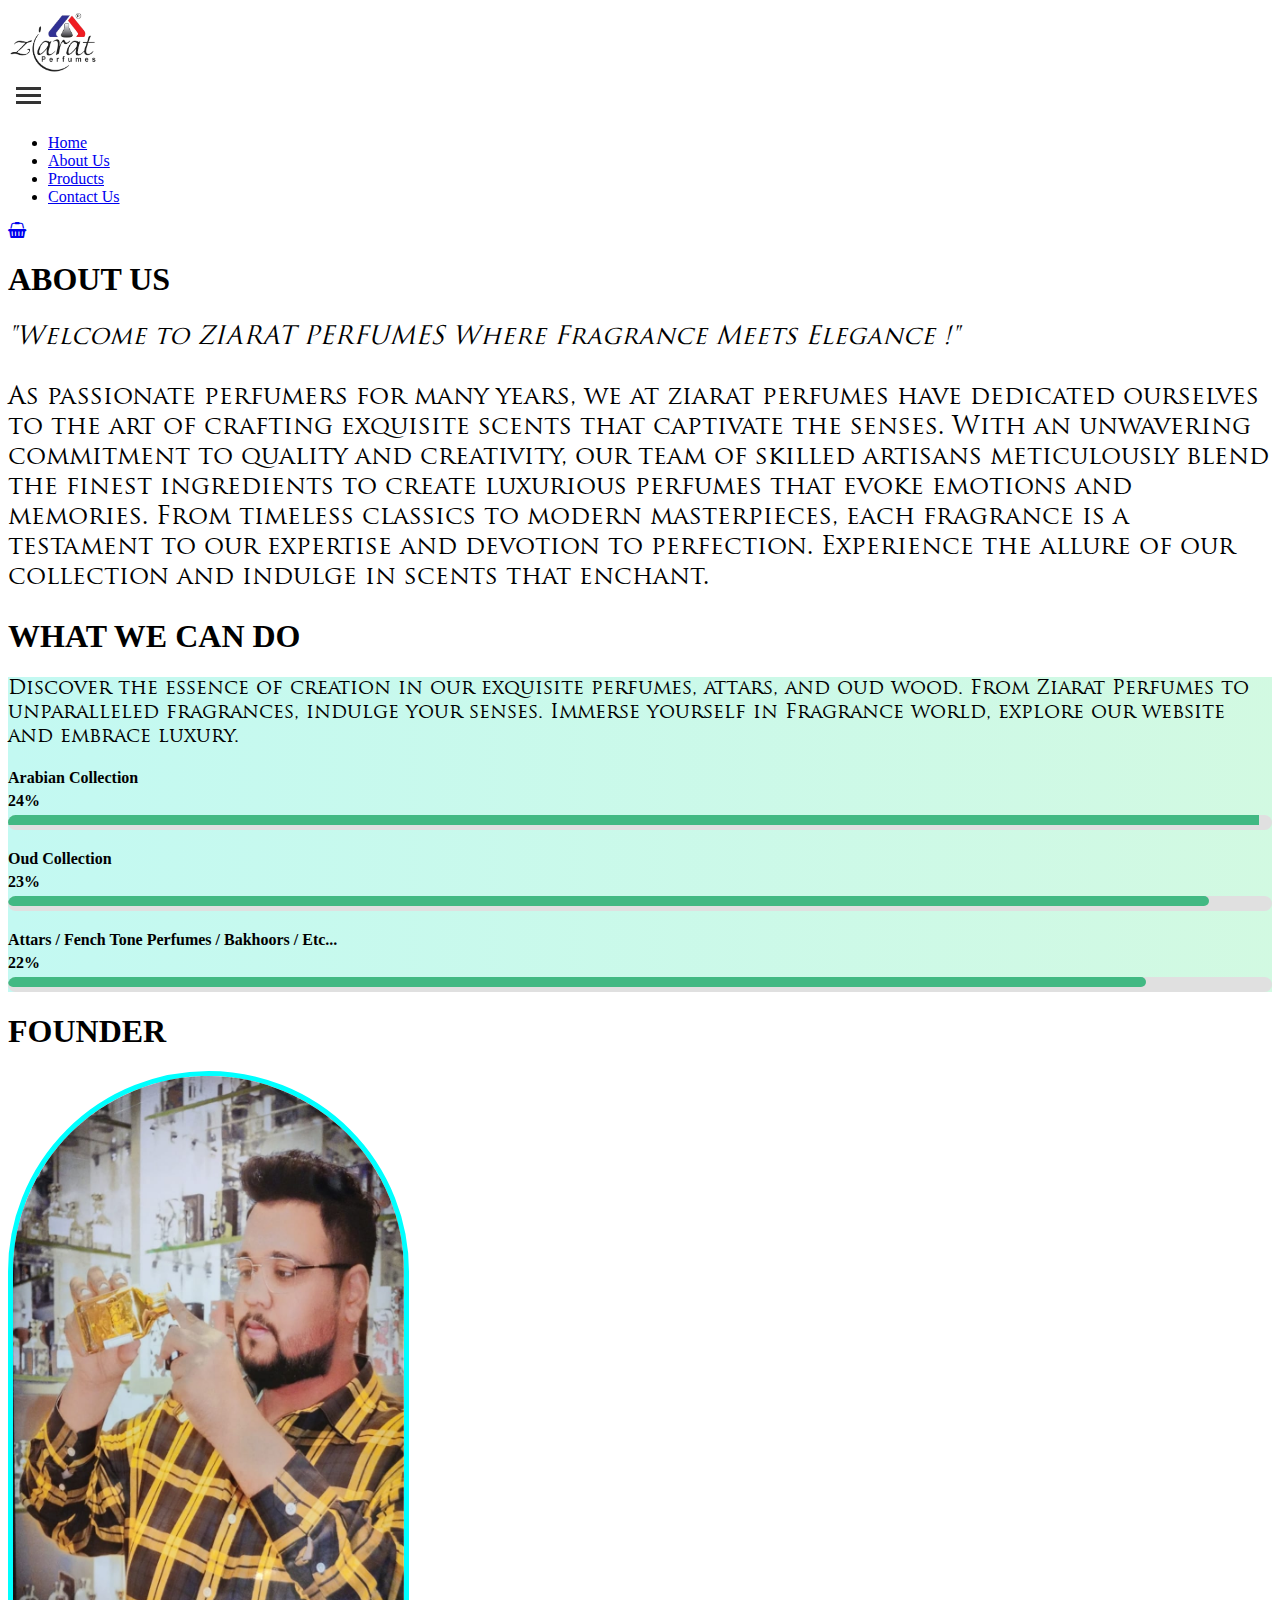
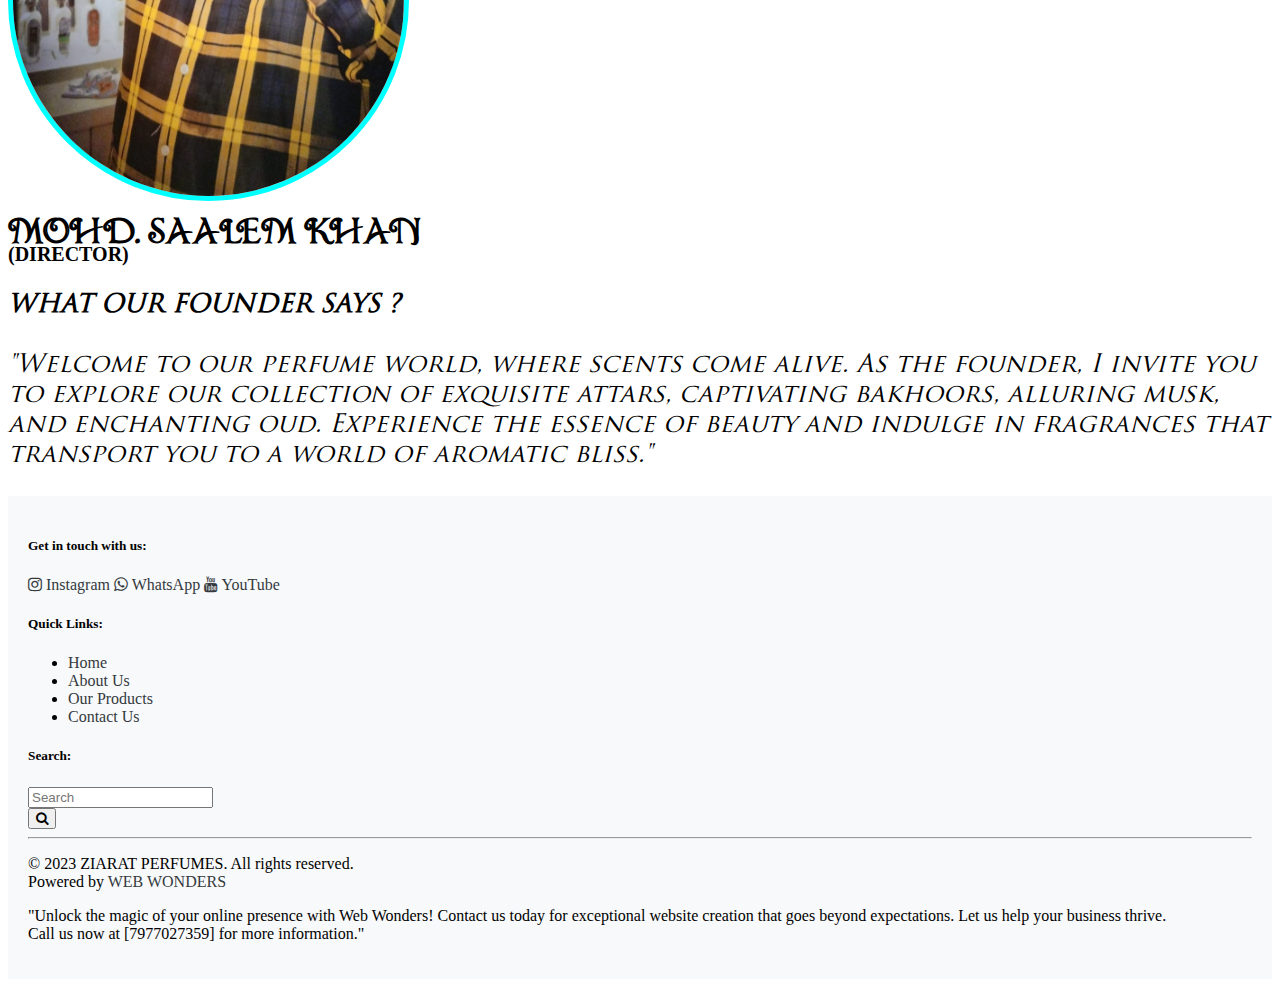
==== commit c5679057: "contact page" ====
--- a/about-us.html
+++ b/about-us.html
@@ -23,8 +23,11 @@
                 <div class="container-fluid">
                     <a class="navbar-brand" href="#"><img class="logo img-fluid" src="images/logo.png" alt="logo"></a>
                     <button class="navbar-toggler" type="button" data-bs-toggle="collapse" data-bs-target="#navbarText"
-                        aria-controls="navbarText" aria-expanded="false" aria-label="Toggle navigation">
-                        <span class="navbar-toggler-icon"></span>
+                        aria-controls="navbarText" aria-expanded="false" aria-label="Toggle navigation"
+                        data-target="#navbar-collapse-uarr">
+                        <span></span>
+                        <span></span>
+                        <span></span>
                     </button>
                     <div class="collapse navbar-collapse" id="navbarText">
                         <ul class="navbar-nav me-auto mb-2 mx-auto mb-lg-0">
@@ -64,9 +67,12 @@
                                 !"</i></span>
                         <br> <br>
                         As passionate perfumers for many years, we at ziarat perfumes have dedicated ourselves to
-                        the art of crafting exquisite scents that captivate the senses. With an unwavering commitment to
-                        quality and creativity, our team of skilled artisans meticulously blend the finest ingredients
-                        to create luxurious perfumes that evoke emotions and memories. From timeless classics to modern
+                        the art of crafting exquisite scents that captivate the senses. With an unwavering
+                        commitment to
+                        quality and creativity, our team of skilled artisans meticulously blend the finest
+                        ingredients
+                        to create luxurious perfumes that evoke emotions and memories. From timeless classics to
+                        modern
                         masterpieces, each fragrance is a testament to our expertise and devotion to perfection.
                         Experience the allure of our collection and indulge in scents that enchant.
                     </p>
@@ -187,7 +193,8 @@
             <div class="text-center">
                 <p>&copy; 2023 ZIARAT PERFUMES. All rights reserved. <br> Powered by <a
                         href="https://meghanihamza.netlify.app/" class="text-warning text-bold">WEB WONDERS</a></p>
-                <p>"Unlock the magic of your online presence with Web Wonders! Contact us today for exceptional website
+                <p>"Unlock the magic of your online presence with Web Wonders! Contact us today for exceptional
+                    website
                     creation that goes beyond expectations. Let us help your business thrive. <br> Call us now at
                     [7977027359] for more information."</p>
             </div>
@@ -259,5 +266,12 @@
             );
         });
     </script>
+    <script>
+        const navbarToggler = document.querySelector('.navbar-toggler');
+
+        navbarToggler.addEventListener('click', () => {
+            navbarToggler.classList.toggle('active');
+        });
+    </script>
 
 </body>--- a/style.css
+++ b/style.css
@@ -451,6 +451,39 @@
   /* border: 3px solid cyan; */
 }
 
+.navbar-toggler {
+  background-color: transparent;
+  border: none;
+  cursor: pointer;
+  display: flex;
+  flex-direction: column;
+  justify-content: center;
+  align-items: center;
+  padding: 0;
+  width: 40px;
+  height: 40px;
+}
+
+.navbar-toggler span {
+  display: block;
+  width: 25px;
+  height: 3px;
+  background-color: #333;
+  margin-bottom: 4px;
+  transition: transform 0.3s;
+}
+
+.navbar-toggler.active span:nth-child(1) {
+  transform: translateY(6px) rotate(45deg);
+}
+
+.navbar-toggler.active span:nth-child(2) {
+  opacity: 0;
+}
+
+.navbar-toggler.active span:nth-child(3) {
+  transform: translateY(-6px) rotate(-45deg);
+}
 
 
   
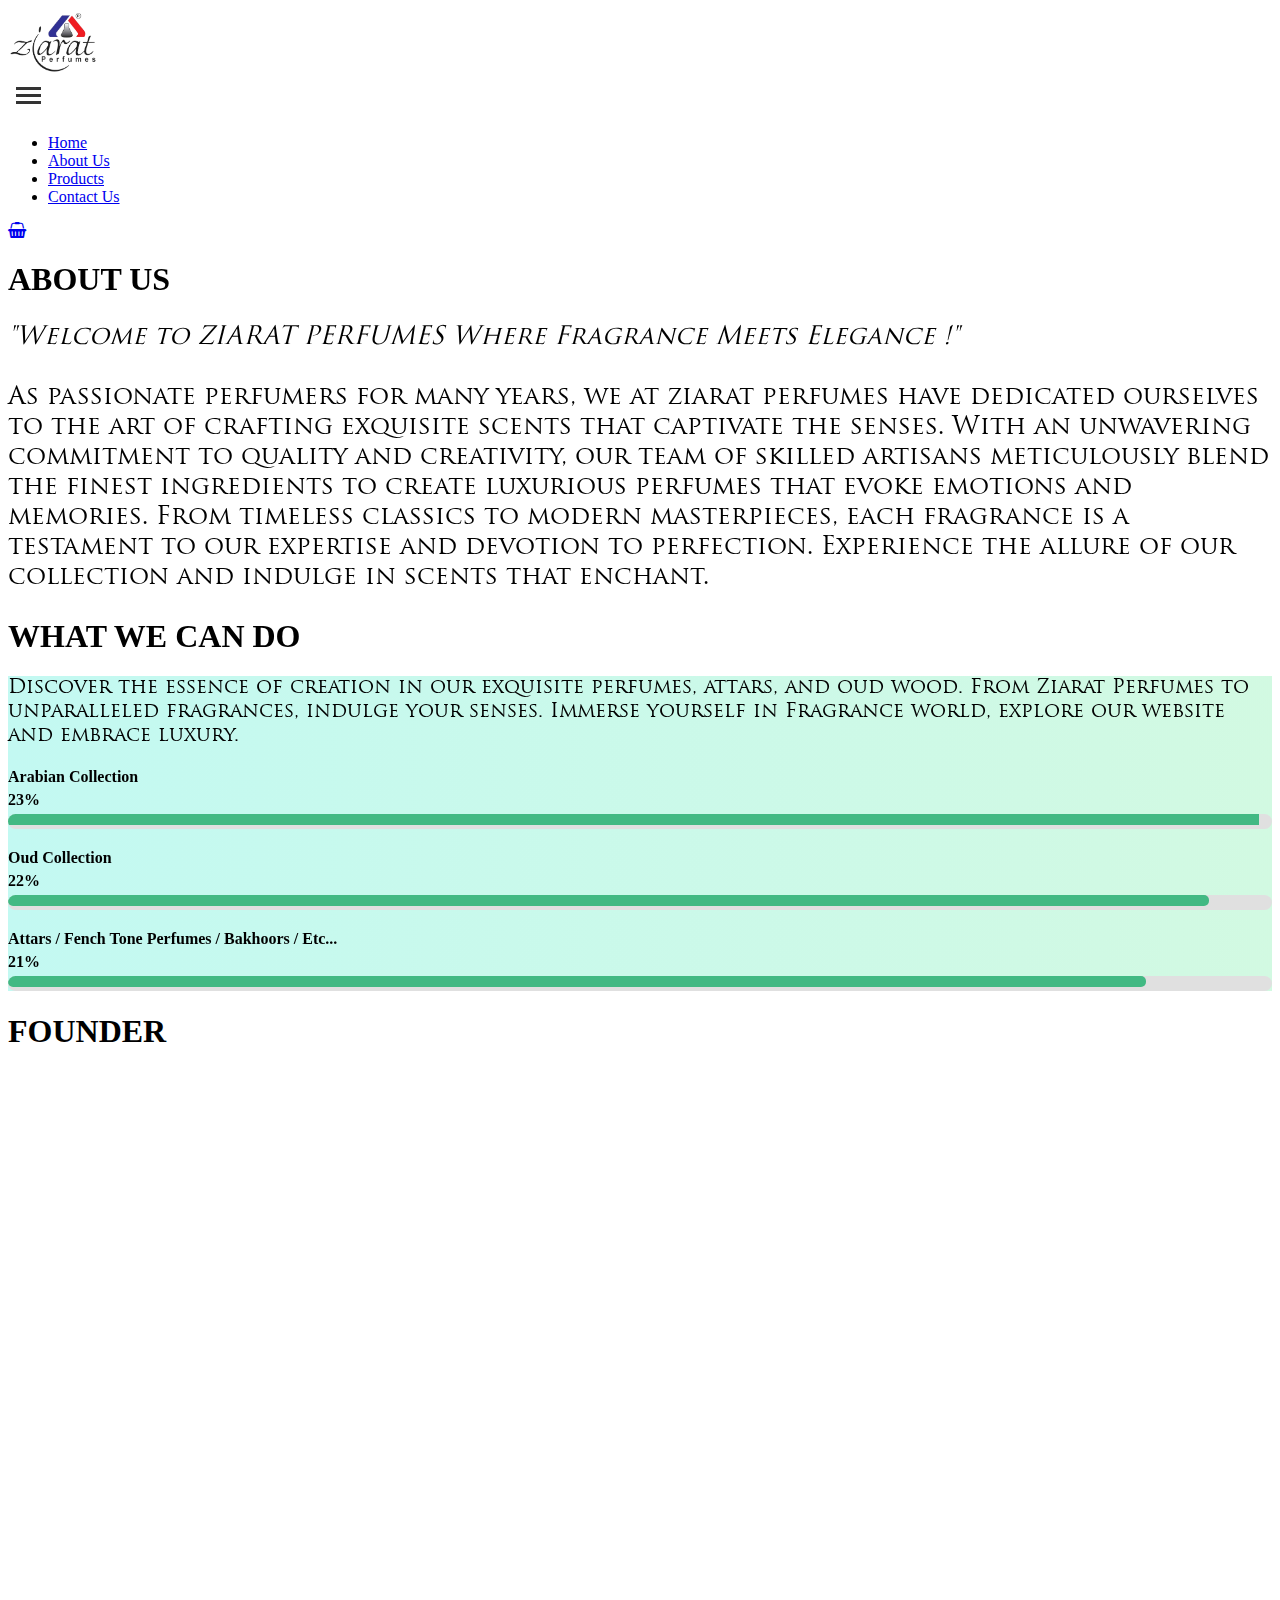
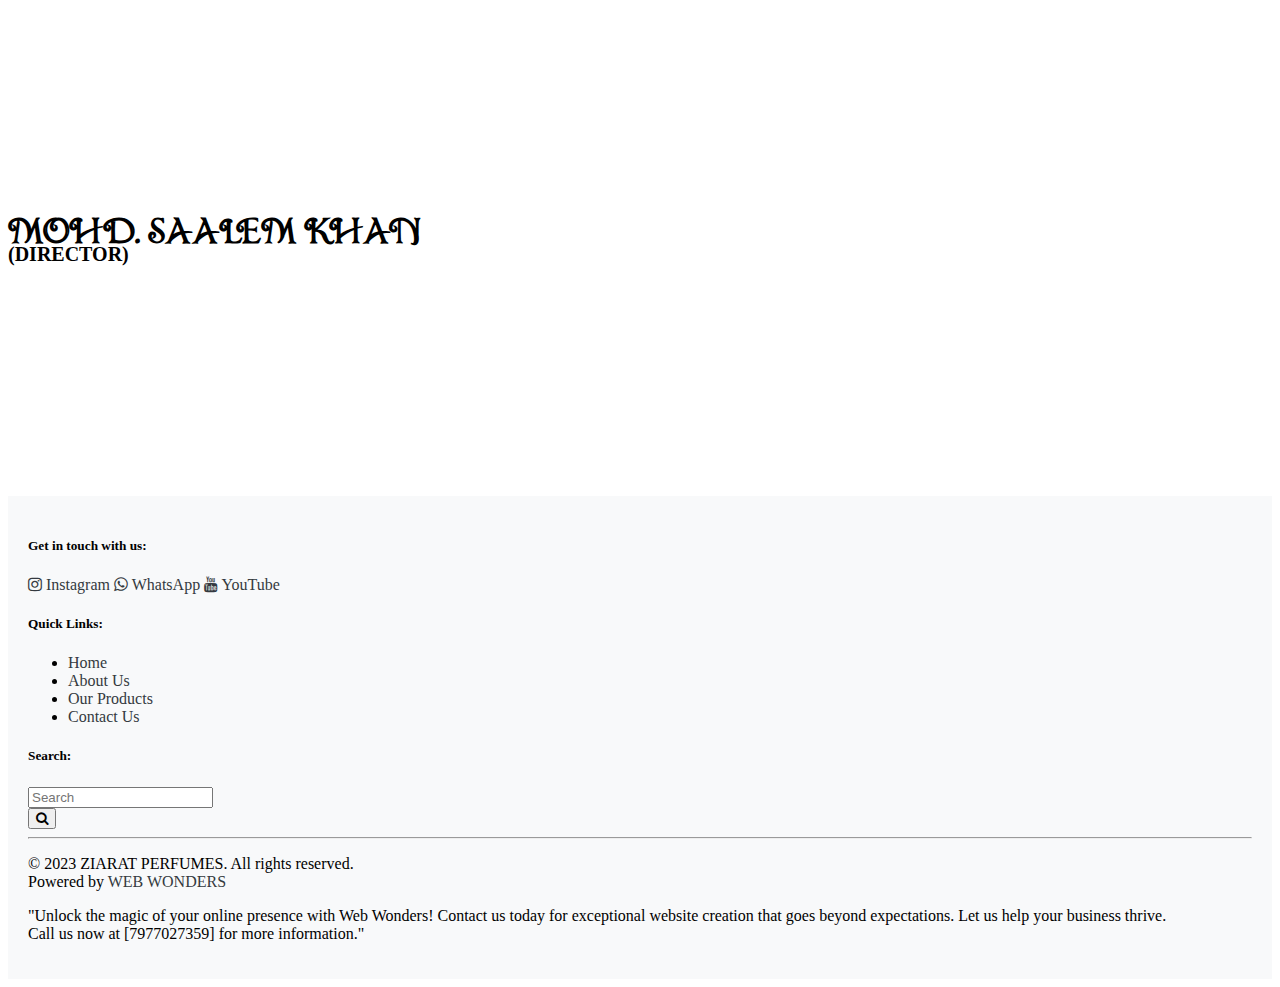
==== commit 74c0e8c9: "remaining backend" ====
--- a/about-us.html
+++ b/about-us.html
@@ -13,6 +13,8 @@
 
     <link rel="stylesheet" href="https://cdnjs.cloudflare.com/ajax/libs/font-awesome/4.7.0/css/font-awesome.min.css">
     <link rel="stylesheet" href="https://cdnjs.cloudflare.com/ajax/libs/animate.css/4.1.1/animate.min.css">
+    <link href="https://unpkg.com/aos@2.3.1/dist/aos.css" rel="stylesheet">
+
 </head>
 
 <body>
@@ -41,7 +43,7 @@
                                 <a class="nav-link mx-2" href="product.html">Products</a>
                             </li>
                             <li class="nav-item">
-                                <a class="nav-link mx-2" href="#">Contact Us</a>
+                                <a class="nav-link mx-2" href="contact.html">Contact Us</a>
                             </li>
                         </ul>
                         <span class="nav-item">
@@ -55,7 +57,7 @@
     </section>
 
 
-    <section class="container-fluid">
+    <section class="container-fluid" data-aos="flip-down">
         <div class="about-us">
             <h1 class="title-abt text-center my-4">
                 ABOUT US
@@ -80,7 +82,7 @@
             </div>
     </section>
 
-    <section class="container-fluid">
+    <section class="container-fluid" data-aos="flip-up">
         <div class="what-we-sec">
             <h1 class="title-abt text-center my-4">WHAT WE CAN DO</h1>
 
@@ -134,12 +136,12 @@
         <h1 class="title-abt text-center my-3">FOUNDER</h1>
         <div class="row  align-items-center">
             <div class="col-lg-6 text-center">
-                <img src="images/saalem.jpg" class="img-founder  img-fluid" alt="">
+                <img src="images/saalem.jpg" class="img-founder  img-fluid" data-aos="flip-left" alt="">
                 <h1 class="name-founder my-4">MOHD. SAALEM KHAN <br> <span class="director-text"> (DIRECTOR)
                     </span></h1>
             </div>
             <div class="col-lg-6">
-                <p class="founder-phrase text-center">
+                <p class="founder-phrase text-center" data-aos="flip-right">
                     <span class="tag-about-us mb-5"><i> <b> WHAT OUR FOUNDER SAYS ?</b> </i> <br> <br></span>
                     <i> "Welcome to our perfume world, where scents come alive. As
                         the
@@ -172,7 +174,7 @@
                         <li><a class="text-white" href="index.html">Home</a></li>
                         <li><a class="text-white" href="about-us.html">About Us</a></li>
                         <li><a class="text-white" href="product.html">Our Products</a></li>
-                        <li><a class="text-white" href="#">Contact Us</a></li>
+                        <li><a class="text-white" href="contact.html">Contact Us</a></li>
                     </ul>
                 </div>
                 <div class="col-md-4">
@@ -207,6 +209,8 @@
     <script src="https://cdnjs.cloudflare.com/ajax/libs/jquery/3.6.0/jquery.min.js"
         integrity="sha512-894YE6QWD5I59HgZOGReFYm4dnWc1Qt5NtvYSaNcOP+u1T9qYdvdihz0PPSiiqn/+/3e7Jo4EaG7TubfWGUrMQ=="
         crossorigin="anonymous" referrerpolicy="no-referrer"></script>
+    <script src="https://unpkg.com/aos@2.3.1/dist/aos.js"></script>
+
 
     <script>
         $(document).ready(function () {
@@ -273,5 +277,8 @@
             navbarToggler.classList.toggle('active');
         });
     </script>
+    <script>
+        AOS.init();
+    </script>
 
 </body>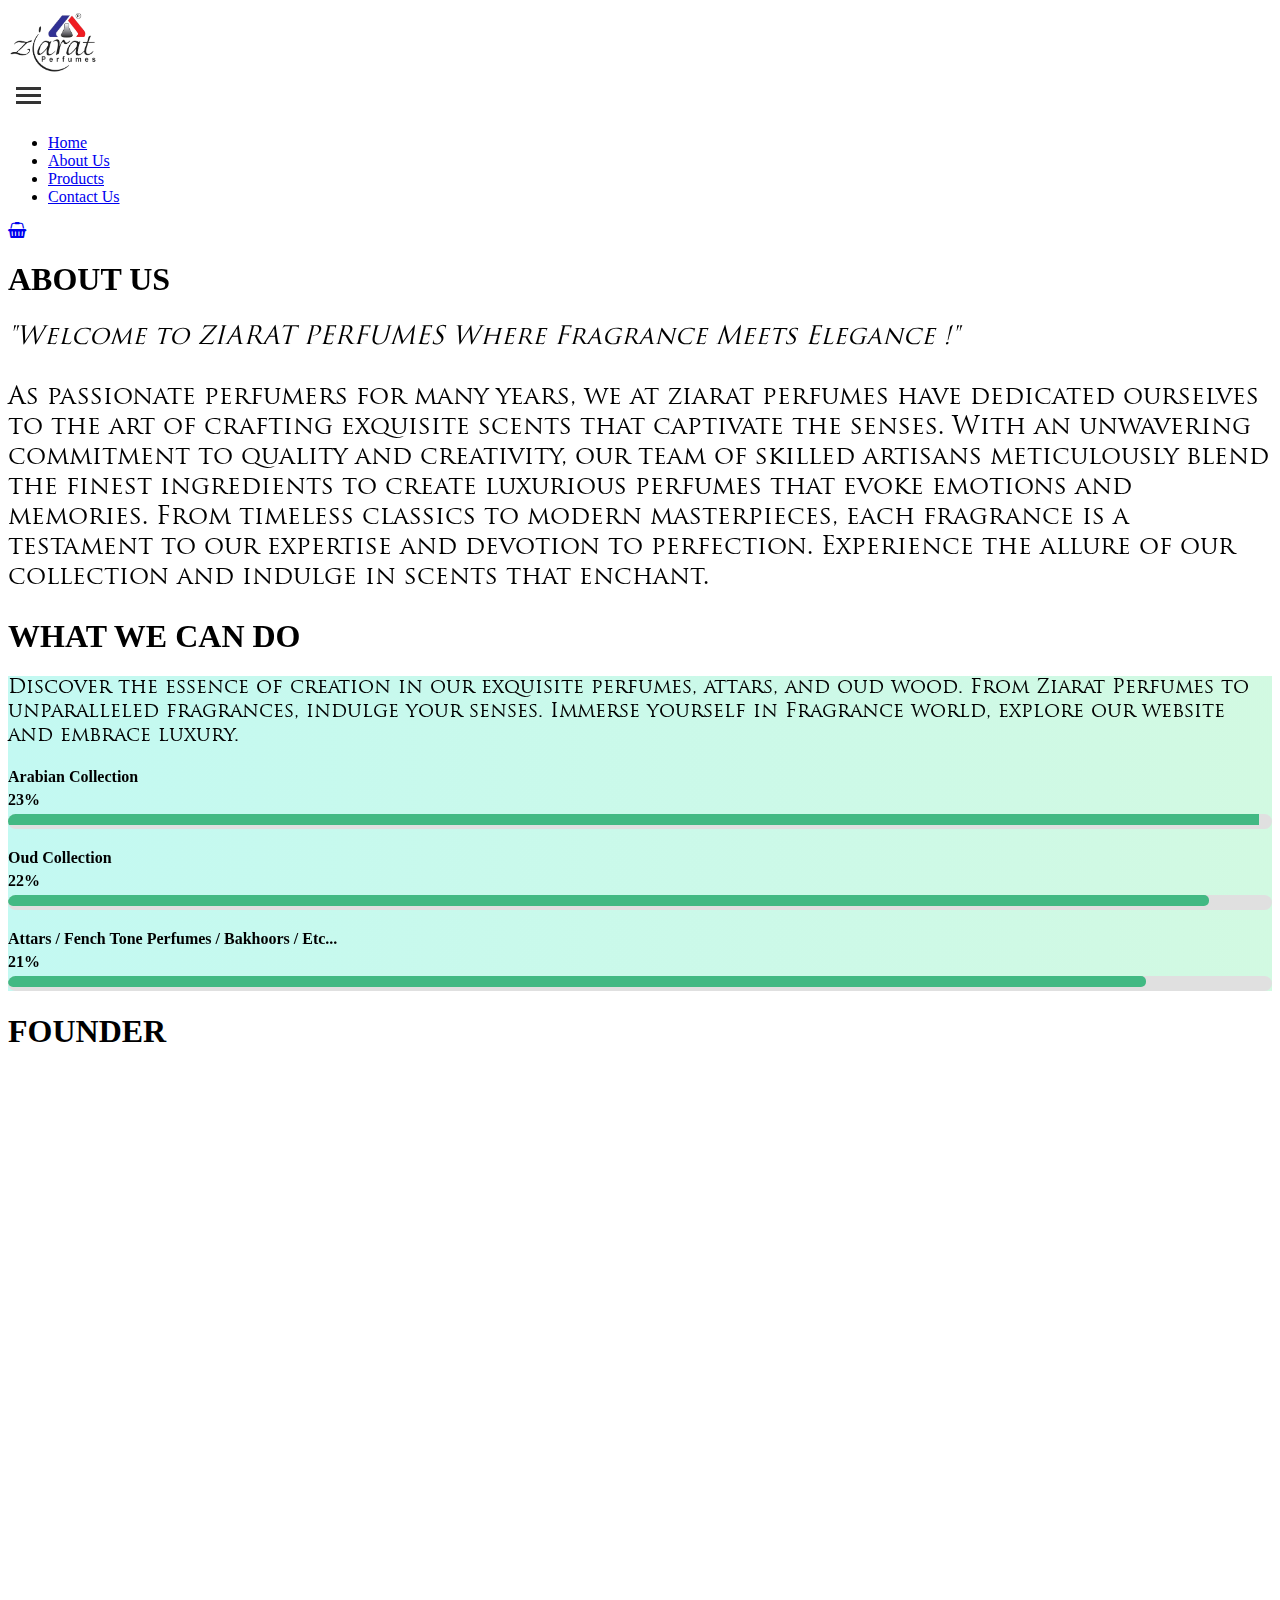
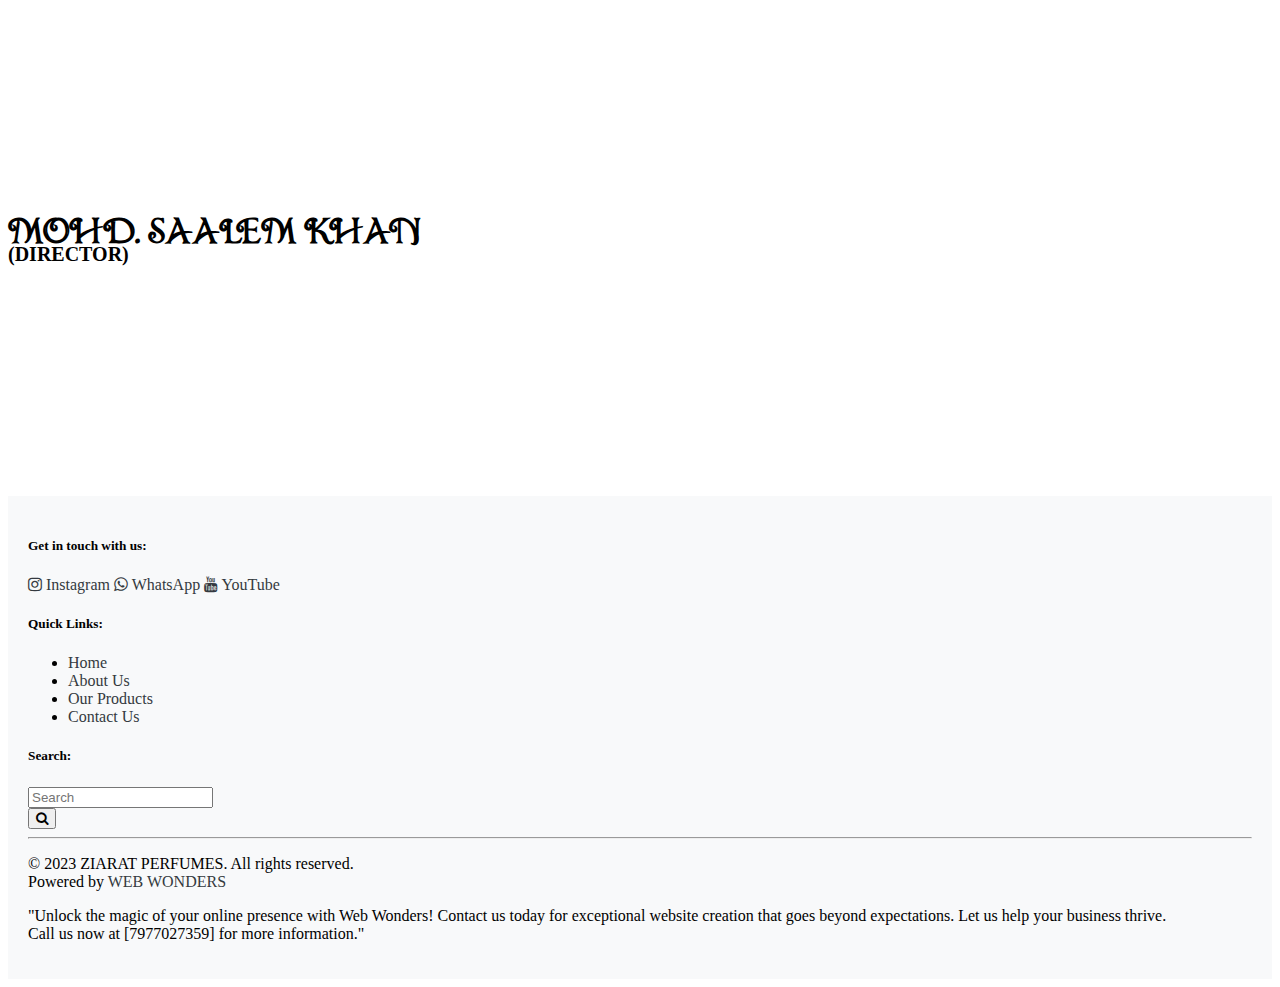
==== commit ad84e48f: "Updated With Buy Product" ====
--- a/about-us.html
+++ b/about-us.html
@@ -4,7 +4,7 @@
 <head>
     <meta charset="utf-8">
     <meta name="viewport" content="width=device-width, initial-scale=1">
-    <title>ABOUT US</title>
+    <title>Z.P | ABOUT US</title>
     <link href="https://cdn.jsdelivr.net/npm/bootstrap@5.2.3/dist/css/bootstrap.min.css" rel="stylesheet"
         integrity="sha384-rbsA2VBKQhggwzxH7pPCaAqO46MgnOM80zW1RWuH61DGLwZJEdK2Kadq2F9CUG65" crossorigin="anonymous">
     <link href="https://fonts.cdnfonts.com/css/trajan-pro" rel="stylesheet">
